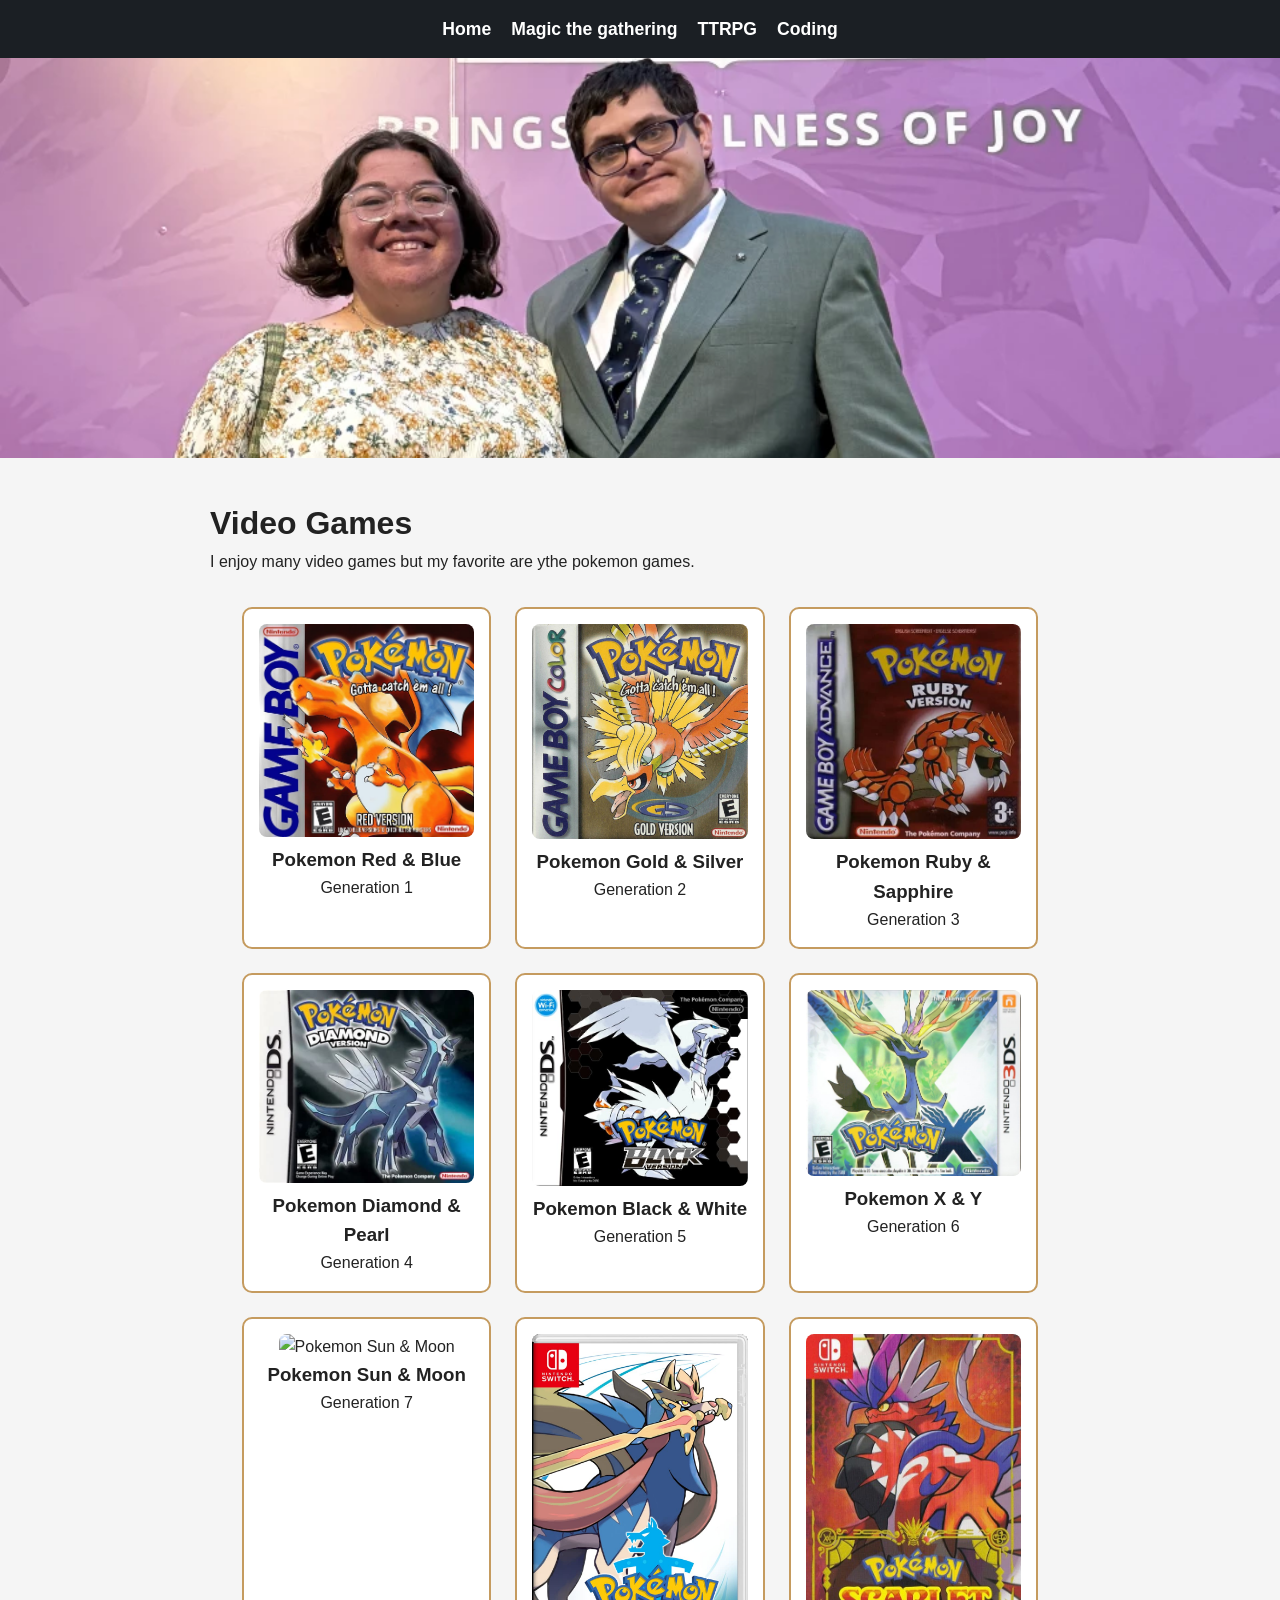
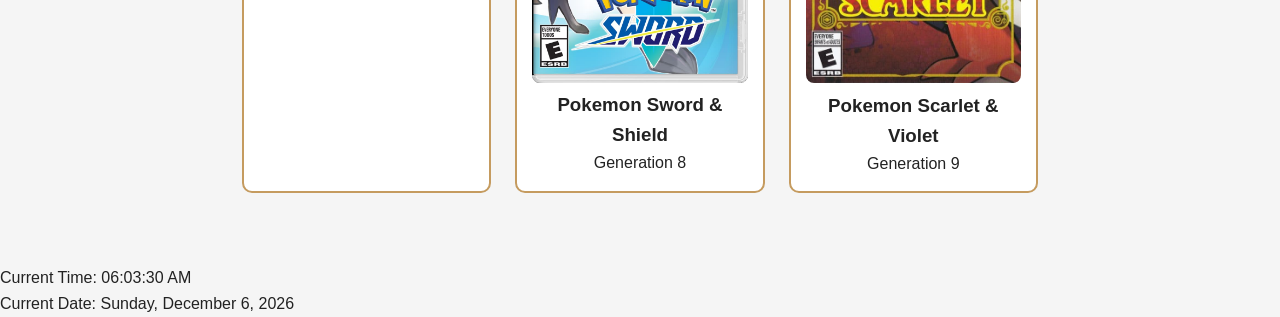
==== games.html @ 1f10e4e2 "I wrote the games page" ====
<!DOCTYPE html>
<html lang="en">

<head>
    <meta charset="UTF-8">
    <meta name="viewport" content="width=device-width, initial-scale=1.0">
    <title>Mark Fullerton Biography</title>
    <!--styles-->
    <link rel="stylesheet" href="styles/main.css">

</head>

<body>
    <!--Navigation-->
    <nav>
        <ul>
            <li><a href="/">Home</a></li>
            <li><a href="Mtg.html">Magic the gathering</a></li>
            <li><a href="ttrpg.html">TTRPG</a></li>
            <li><a href="coding.html">Coding</a></li>
        </ul>
    </nav>
    <!--hero image-->
    <div class="hero">
        <img src="images/hero.webp" alt="Mark Fullerton with wife.">
    </div>

    <main>
        <h1>Video Games</h1>
        <p>I enjoy many video games but my favorite are ythe pokemon games.</p>
        <div id="game-container" class="grid"></div>

        <div id="game-modal" class="modal">
            <div class="modal-box">
                <span id="close-modal">&times;</span>
                <div id="modal-content"></div>
            </div>
        </div>

    </main>
<footer>
    <p>Current Time: <span id="currentTime"></span></p>
    <p>Current Date: <span id="currentDate"></span></p>
</footer>
<script src="scripts/time.js"></script>
    <script type="module" src="scripts/pokemon.js" defer></script>
</body>
</html>
---- styles/main.css ----
:root {
    --dark: #1b1f24;
    --gold: #c59b5f;
    --light-bg: #f5f5f5;
    --white: #ffffff;
    --text: #222222;
}
/*global reset + base styles*/
* {
    margin: 0;
    padding: 0;
    box-sizing: border-box;
}

body {
    font-family: Arial, Helvetica, sans-serif;
    line-height: 1.6;
    background-color: var(--light-bg);
    color: var(--text);
}

/*Navigation*/
nav{
    background-color: var(--dark);
    padding: 15px;
}

nav ul {
    list-style: none;
    display: flex;
    flex-wrap: wrap;
    gap: 20px;
    justify-content: center;
}

nav a {
    color: white;
    text-decoration: none;
    font-size: 1.1rem;
    font-weight: bold;
}

nav a:hover {
    color: var(--gold);

}

/*Hero Image*/
.hero {
    height: 400px;
    overflow: hidden;
}

.hero img {
    width: 100%;
    height: 100%;
    object-fit: cover;
    display: block;
}

/*Header*/
header {
    text-align: center;
    padding: 40px 20px;
    background-color: white;
}

header h1 {
    font-size: 2.5rem;
    margin-bottom: 15px;
}

header p {
    font-size: 1.2rem;
    max-width: 700px;
    margin: 10px auto;
}

/*Main*/
main {
    max-width: 900px;
    margin: 40px auto;
    padding: 0 20px;
}

section {
    background-color:var(--white);
    border-left: 6px solid var(--gold);
    padding: 25px;
    margin-bottom: 25px;
    border-radius: 10px;
    box-shadow: 0 2px 5px rgba(0,0,0,0.1);
}

section h2 {
    margin-bottom: 10px;
    font-size: 1.8rem;
    color: #444;
}

section p {
    font-size: 1.1rem;
}

/*mtg cards*/
#cards {
    display: grid;
    gap: 1.5rem;
    padding: 2rem;
    grid-template-columns: repeat(auto-fit, minmax(260px, 1fr));
}

.card {
    background-color: var(--white);
    border: 3px solid var(--gold);
    border-radius: 12px;
    padding: 15px;
    box-shadow: 0 4px 10px rgba(0,0,0,0.15);
    transition: transform 0.2s ease;
}
.card:hover {
    transform: scale(1.03);
}

.card-img {
    width: 100%;
    border-radius: 8px;
    margin-bottom: 10px;
}

.card-content {
    text-align: center;
}
.card-title {
    font-size: 1.3rem;
    font-weight: bold;
    margin-bottom: 8px;
}

.card-text{
    font-size: 1rem;
    color: #444;
}

/*dice roller container*/
main h2 {
    text-align: center;
    margin-bottom: 1rem;
    font-size: 1.8rem;
}

main label {
    display: block;
    margin-top: 1rem;
    font-weight: bold;
}

main input,
main select {
    width: 100%;
    padding: 0.5rem;
    margin-top: 0.3rem;
    border: 1px solid #ccc;
    border-radius: 5px;
    font-size: 1rem;
}

main button {
    margin-top: 1.5rem;
    padding: 0.7rem 1rem;
    width: 100%;
    background: var(--gold);
    color: white;
    border: none;
    border-radius: 5px;
    font-size: 1.1rem;
    cursor: pointer;
    transition: background 0.2s ease;
}

main button:hover {
    background: var(--dark);
}

#results {
    margin-top: 1.5rem;
    padding: 1rem;
    background: var(--white);
    border: 1px solid var(--dark);
    border-radius: 5px;
    font-size: 1.2rem;
}
/*Modal*/
.modal {
    display: none;
    position: fixed;
    inset: 0;
    background: rgba(0,0,0,0.7);
    justify-content: center;
    align-items: center;
}

.modal-box {
    background: white;
    padding: 20px;
    max-width: 500px;
    border-radius: 10px;
    position: relative;
}

#close-modal {
    position: absolute;
    top: 10px;
    right: 15px;
    font-size: 2rem;
    cursor: pointer;
}

/*games*/
/*Game cards*/
.game-card {
    background: white;
    border: 2px solid var(--gold);
    border-radius: 10px;
    padding: 15px;
    text-align: center;
    cursor: pointer;
    transition: transform .2s;
}

.game-card:hover {
    transform: scale(1.05);
}

.game-card img {
    width: 100%;
    border-radius: 8px;
}
.grid {
    display: grid;
    grid-template-columns: repeat(auto-fit, minmax(220px, 1fr));
    gap: 1.5rem;
    padding: 2rem;
}

/*Media Queries */
/*cell phones*/
@media (max-width: 600px) {
    header h1 {
        font-size: 1.8rem;
    }

    header p {
        font-size: 1rem;
    }

    .hero {
        height: 250px;
    }
    nav ul {
        gap: 10px;
        flex-direction: column;
        text-align: center;
    }

    section h2 {
        font-size: 1.4rem;
    }

    section p {
        font-size: 1rem;
    }
}
/*tablets*/
@media (max-width: 900px) {
    .hero {
        height: 300px;
    }
    main{
        padding: 0 15px;
    }
}
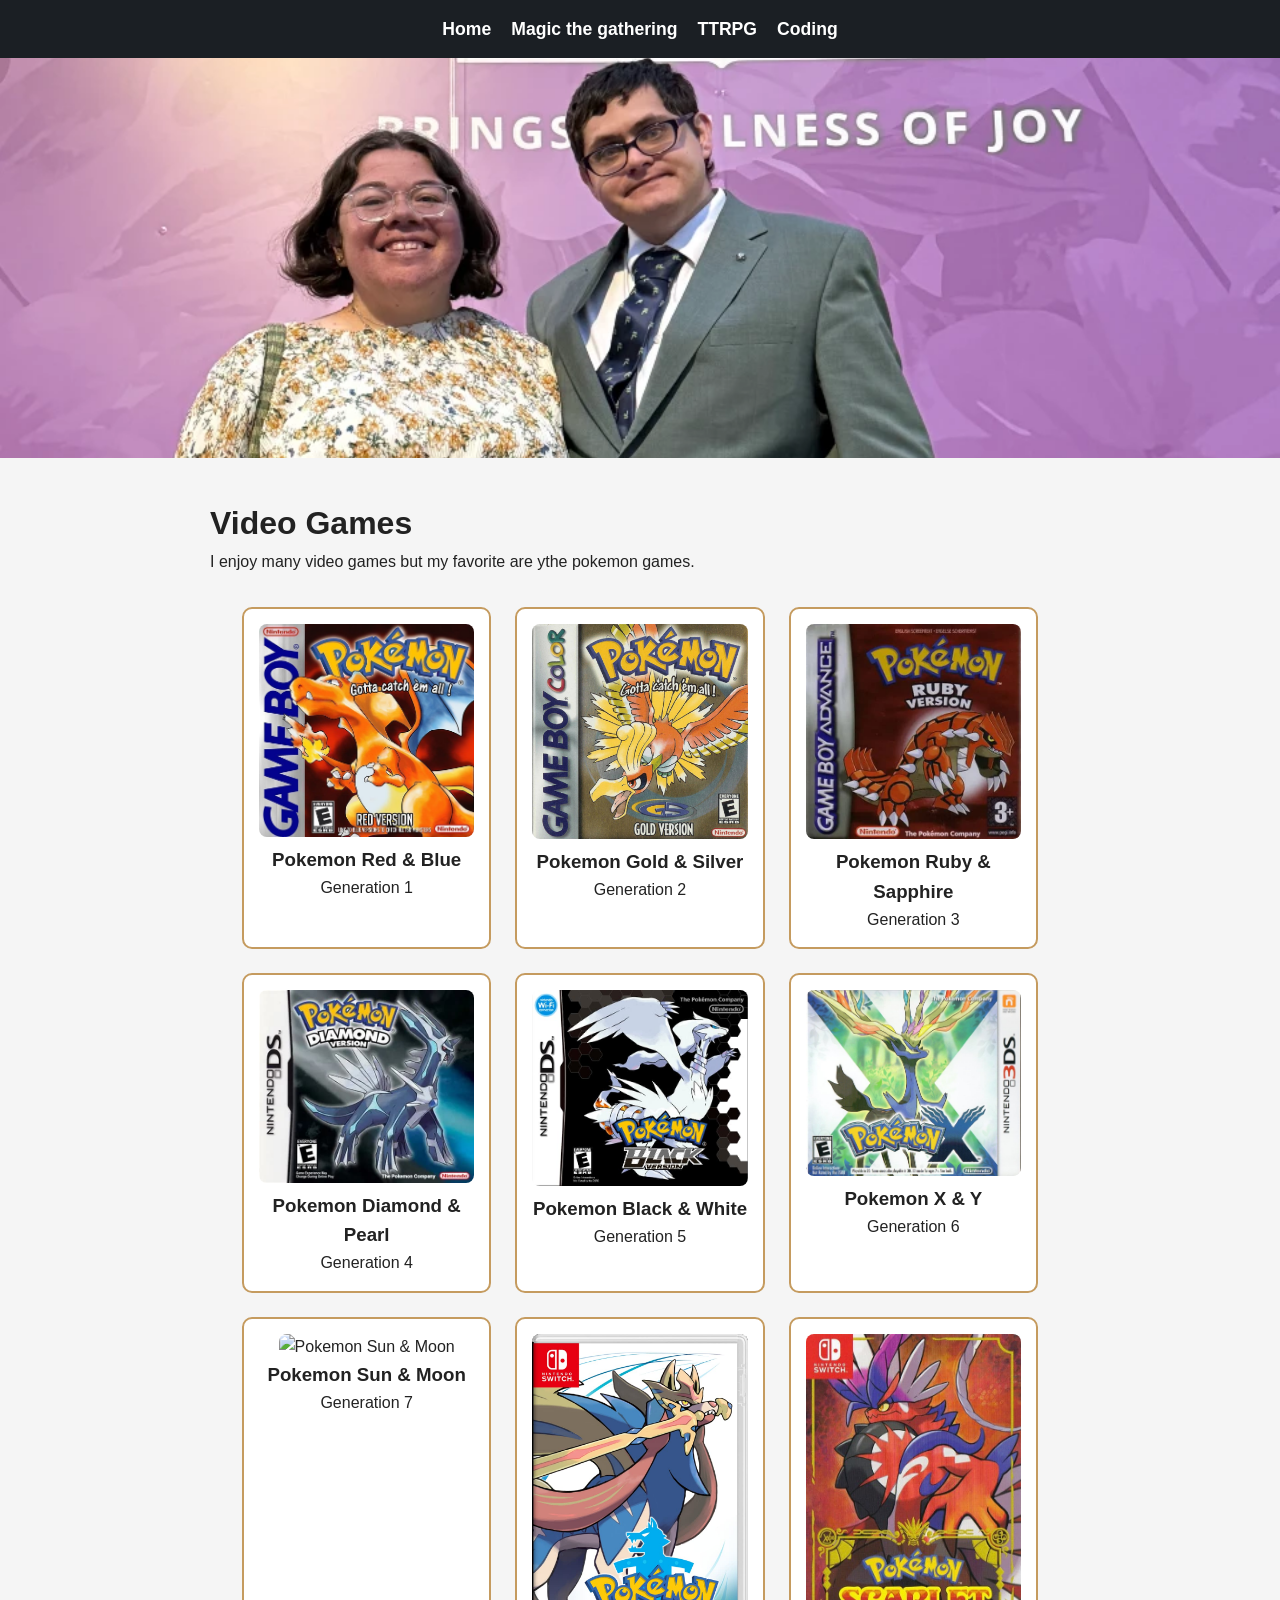
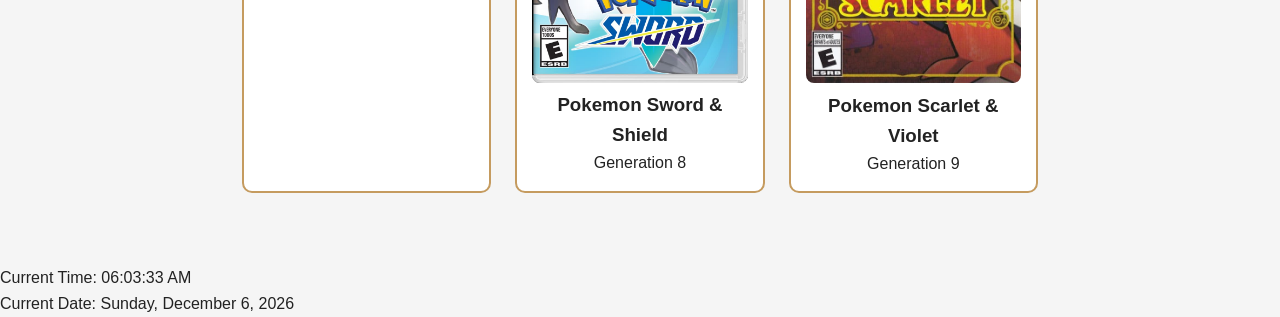
==== commit 87315b96: "i made changes to the index page" ====
--- a/games.html
+++ b/games.html
@@ -14,10 +14,10 @@
     <!--Navigation-->
     <nav>
         <ul>
-            <li><a href="/">Home</a></li>
-            <li><a href="Mtg.html">Magic the gathering</a></li>
+            <li><a href="index">Home</a></li>
+            <li><a href="mtg.html">Magic the gathering</a></li>
             <li><a href="ttrpg.html">TTRPG</a></li>
-            <li><a href="coding.html">Coding</a></li>
+            <li><a href="games.html">Coding</a></li>
         </ul>
     </nav>
     <!--hero image-->
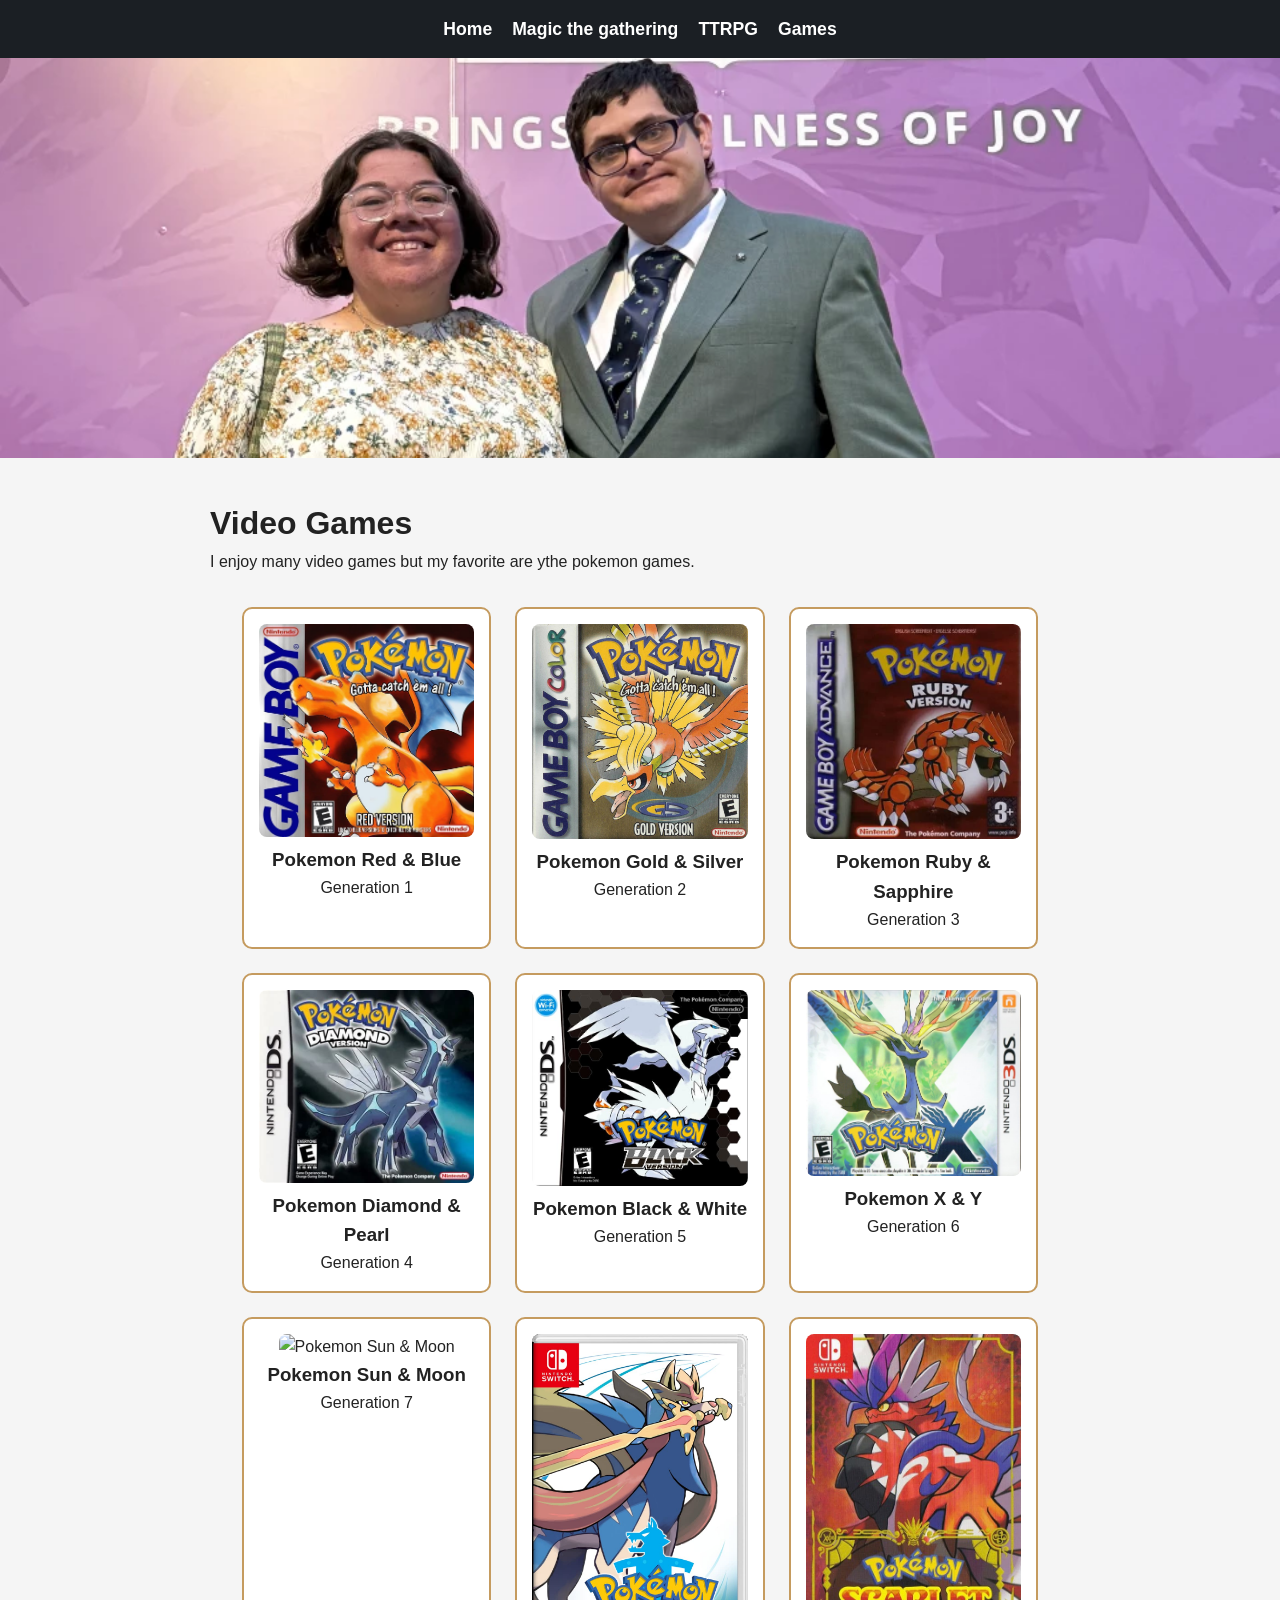
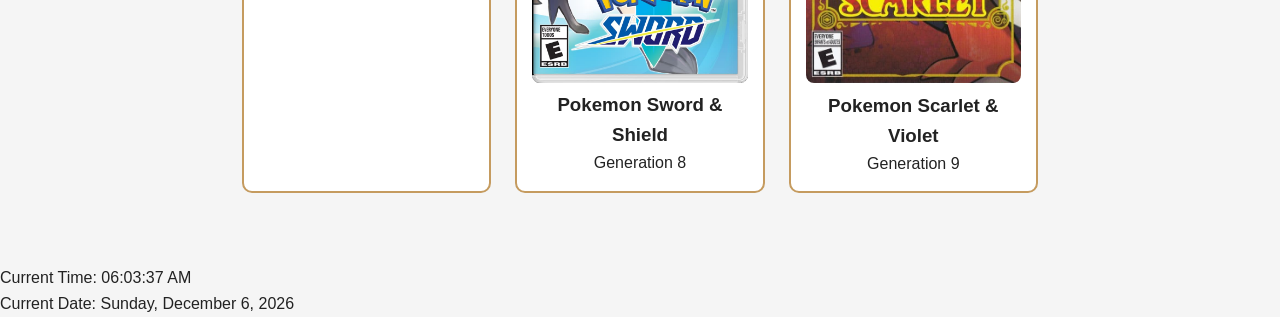
==== commit 05e2a19e: "i made more changes to the navigation" ====
--- a/games.html
+++ b/games.html
@@ -14,10 +14,10 @@
     <!--Navigation-->
     <nav>
         <ul>
-            <li><a href="index">Home</a></li>
-            <li><a href="mtg.html">Magic the gathering</a></li>
-            <li><a href="ttrpg.html">TTRPG</a></li>
-            <li><a href="games.html">Coding</a></li>
+            <li><a href="biographyPage/index">Home</a></li>
+            <li><a href="biographyPage/mtg.html">Magic the gathering</a></li>
+            <li><a href="biographyPage/ttrpg.html">TTRPG</a></li>
+            <li><a href="biographyPage/">Games</a></li>
         </ul>
     </nav>
     <!--hero image-->
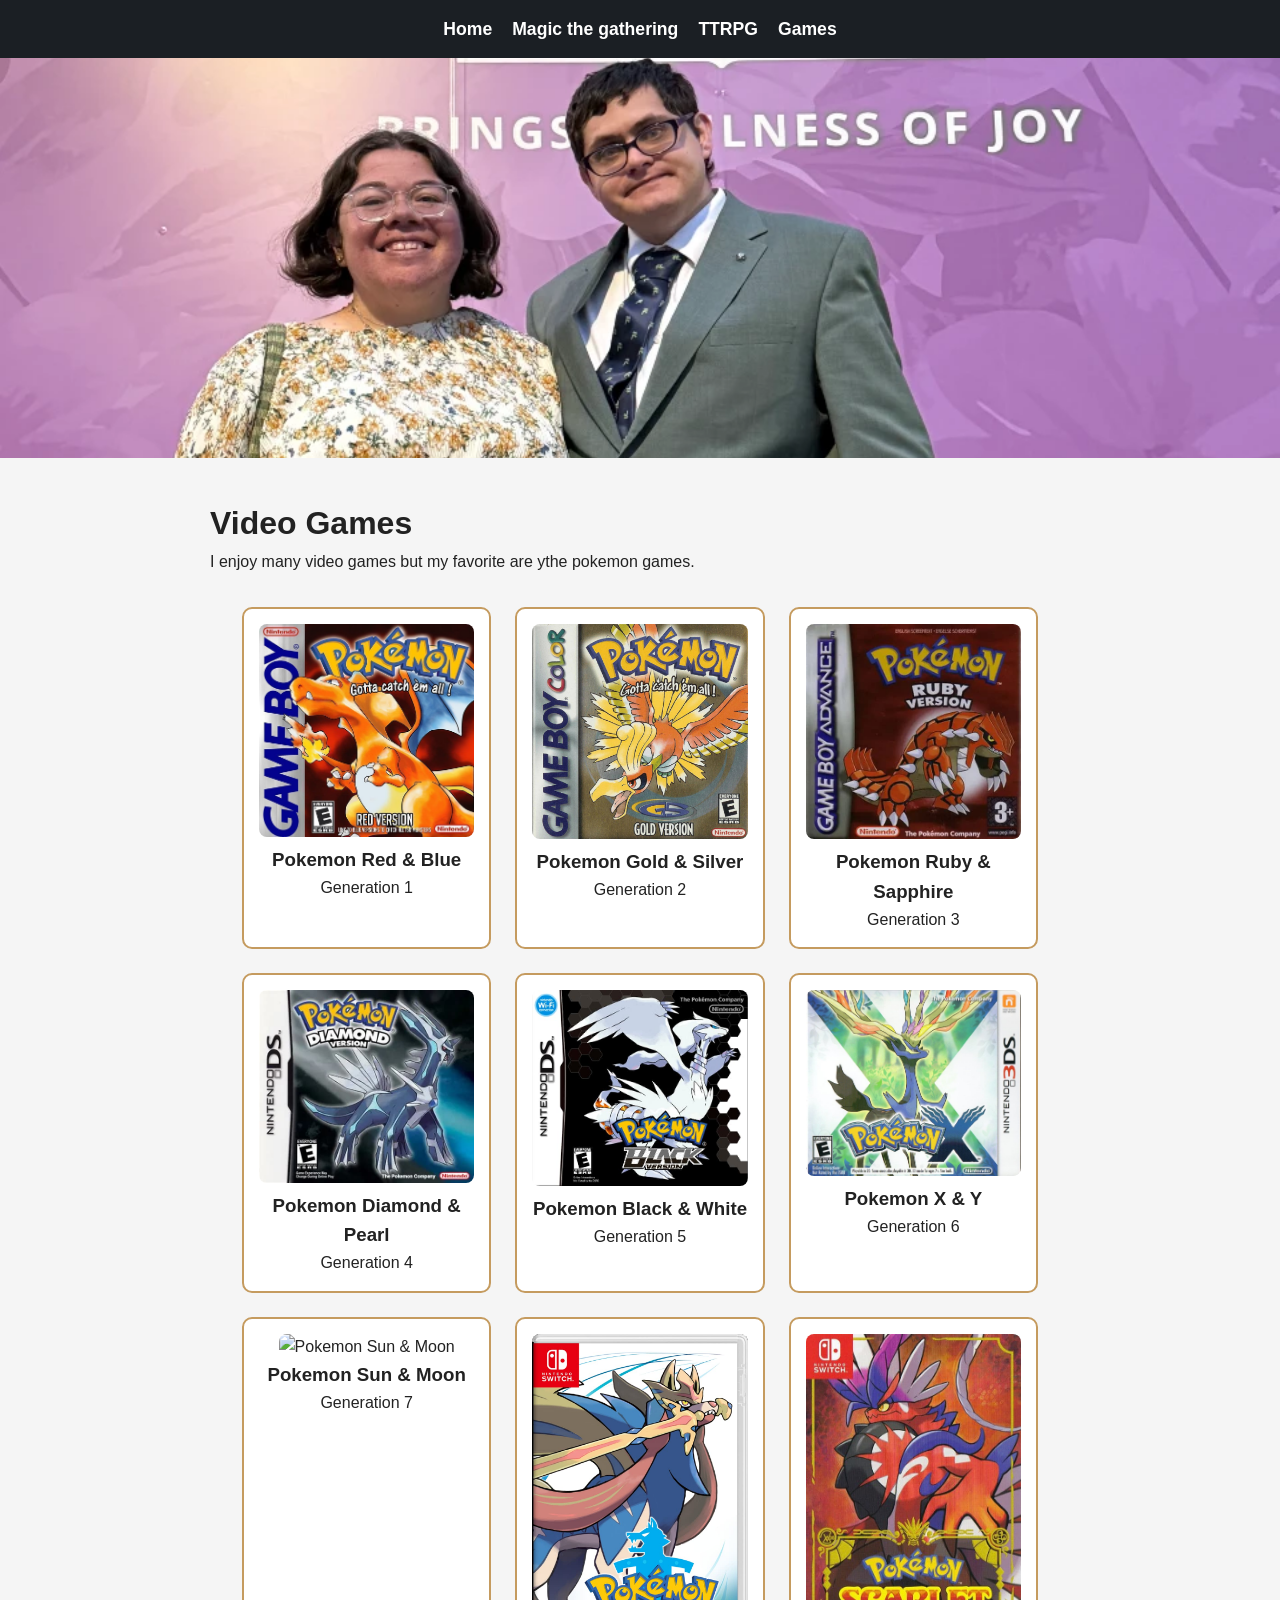
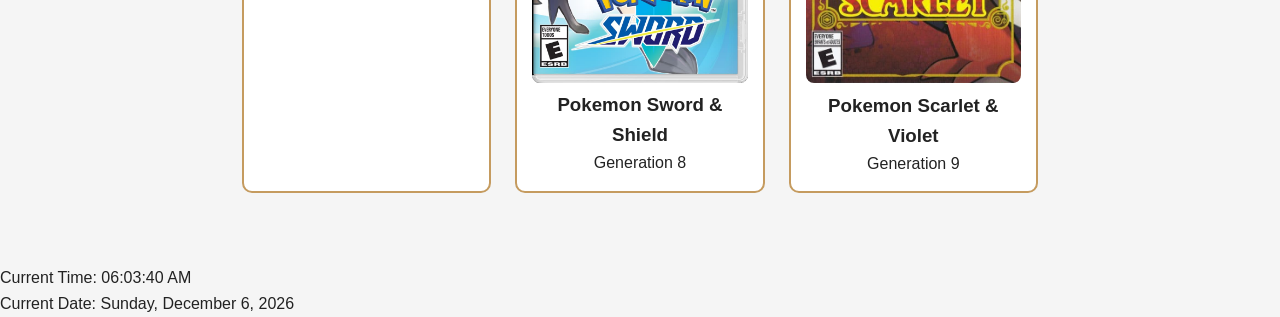
==== commit c04796a0: "i am making changes to the nav" ====
--- a/games.html
+++ b/games.html
@@ -14,10 +14,10 @@
     <!--Navigation-->
     <nav>
         <ul>
-            <li><a href="biographyPage/index">Home</a></li>
-            <li><a href="biographyPage/mtg.html">Magic the gathering</a></li>
-            <li><a href="biographyPage/ttrpg.html">TTRPG</a></li>
-            <li><a href="biographyPage/">Games</a></li>
+            <li><a href="/biographyPage/index">Home</a></li>
+            <li><a href="/biographyPage/mtg.html">Magic the gathering</a></li>
+            <li><a href="/biographyPage/ttrpg.html">TTRPG</a></li>
+            <li><a href="/biographyPage/">Games</a></li>
         </ul>
     </nav>
     <!--hero image-->
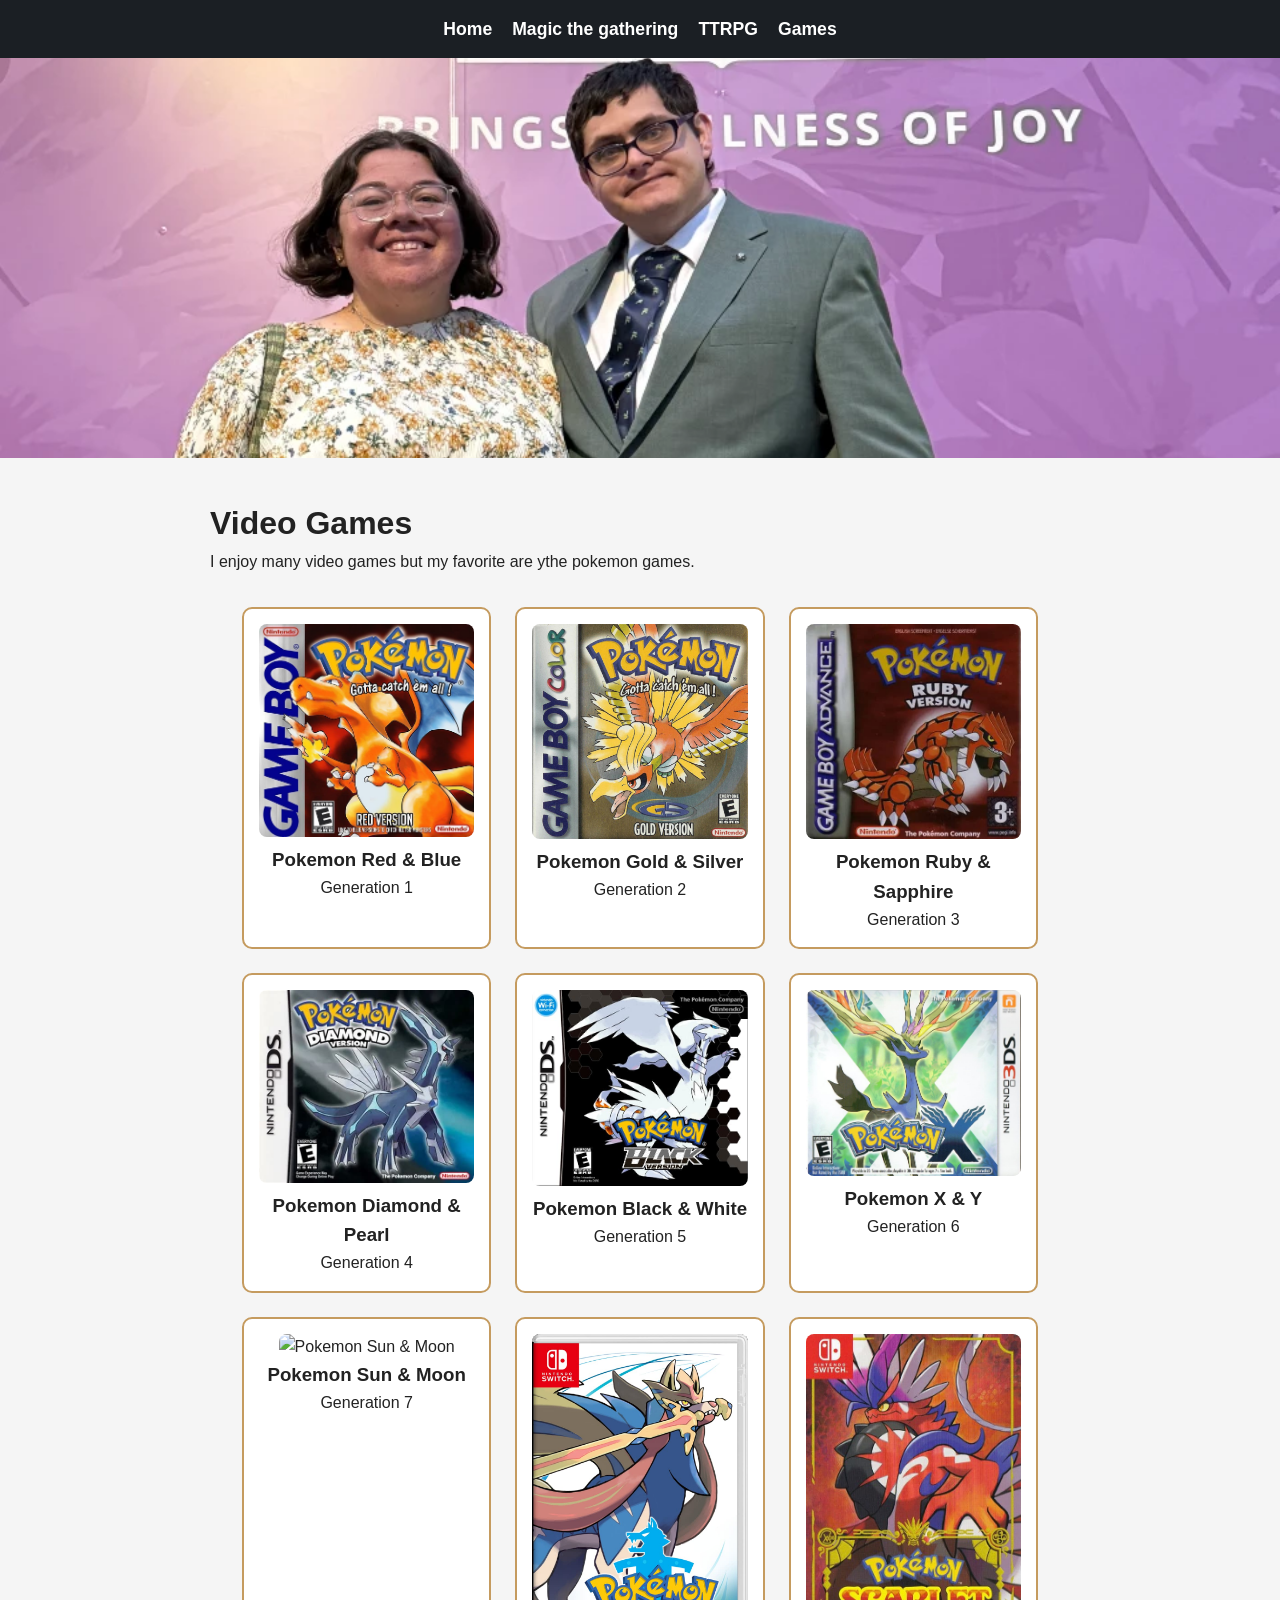
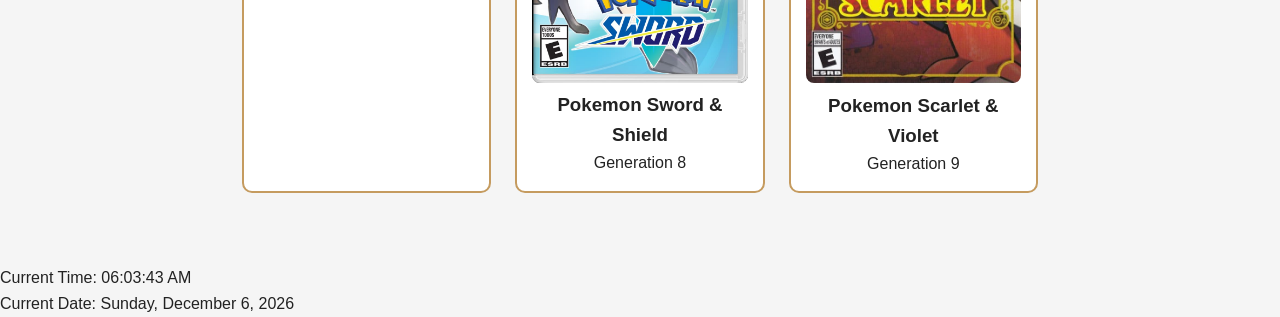
==== commit c8691419: "more changes to the nav" ====
--- a/games.html
+++ b/games.html
@@ -17,7 +17,7 @@
             <li><a href="/biographyPage/index">Home</a></li>
             <li><a href="/biographyPage/mtg.html">Magic the gathering</a></li>
             <li><a href="/biographyPage/ttrpg.html">TTRPG</a></li>
-            <li><a href="/biographyPage/">Games</a></li>
+            <li><a href="/biographyPage/games.html">Games</a></li>
         </ul>
     </nav>
     <!--hero image-->
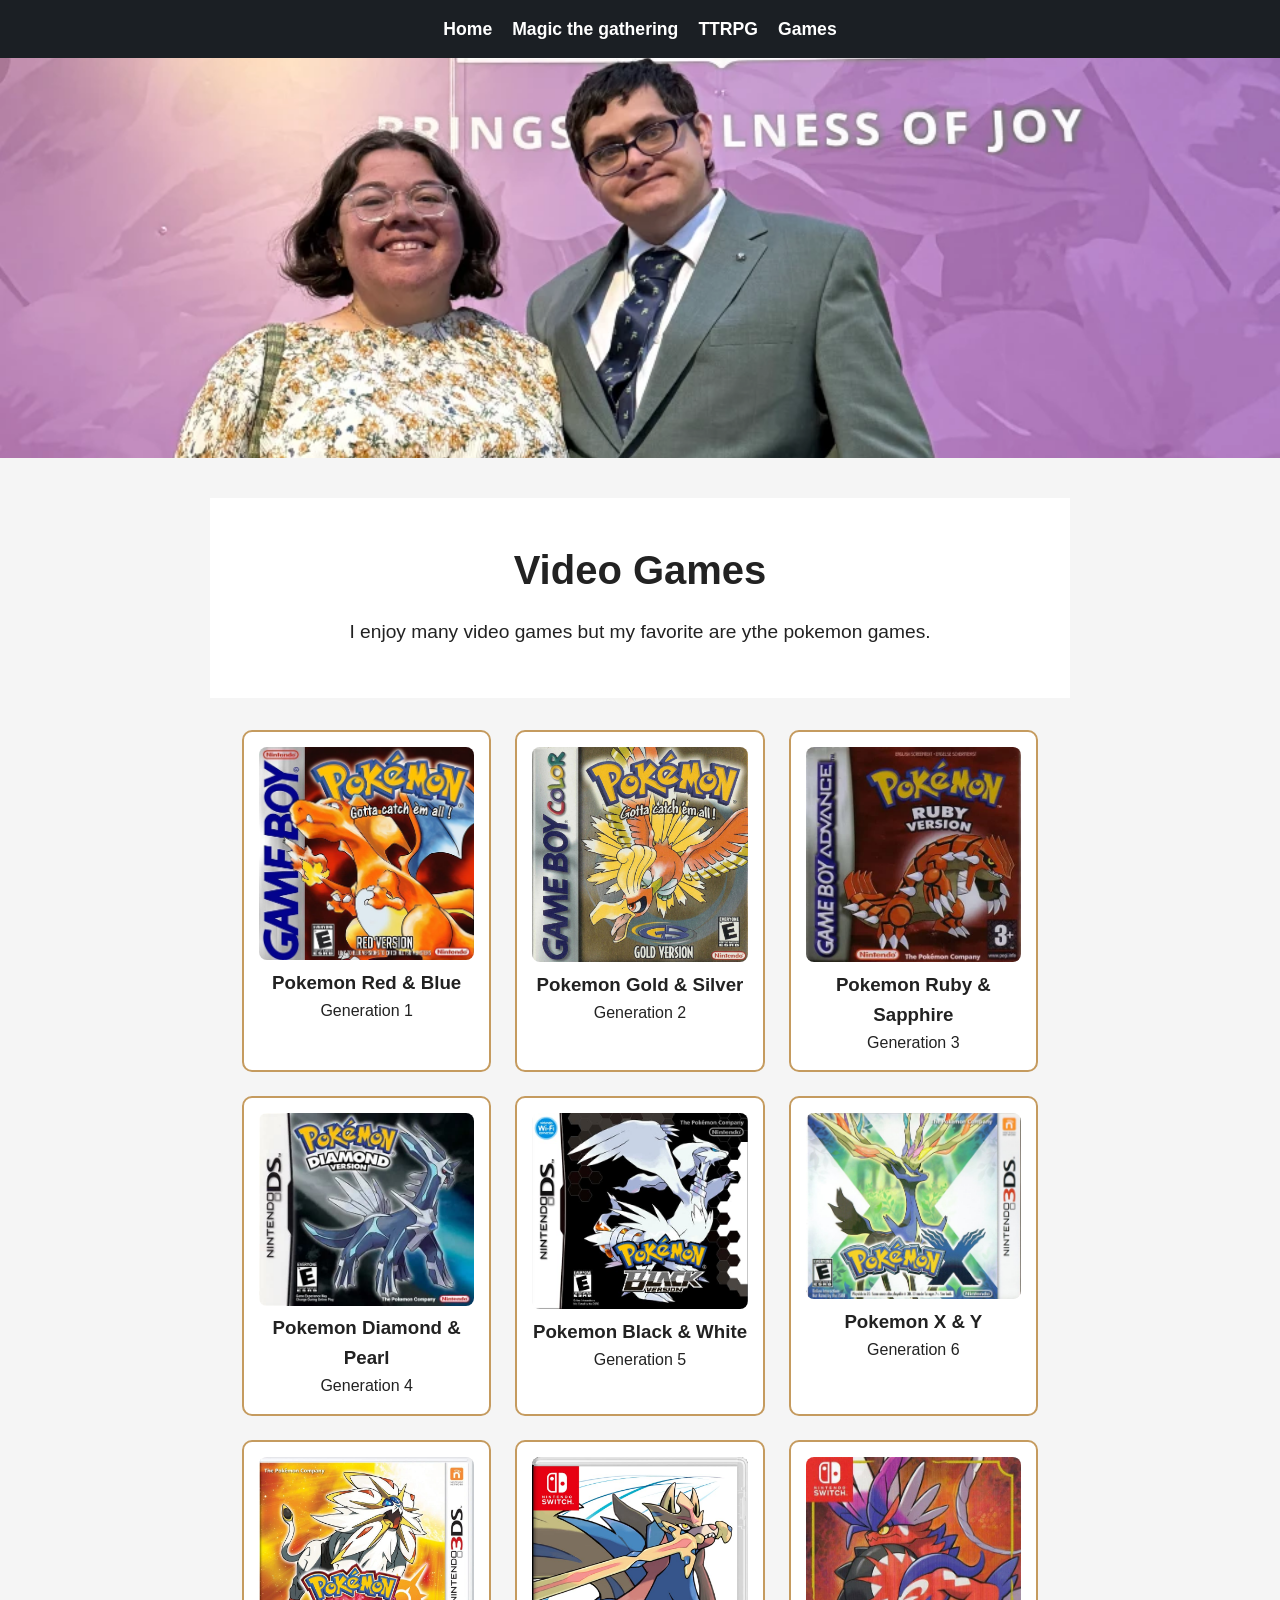
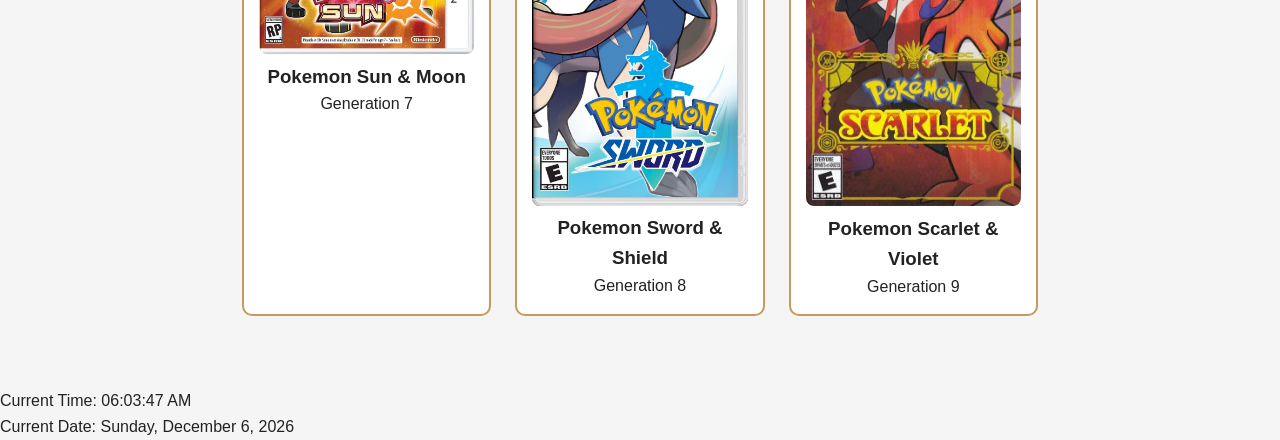
==== commit 7d7790e7: "I added a header to games .html" ====
--- a/games.html
+++ b/games.html
@@ -26,8 +26,10 @@
     </div>
 
     <main>
-        <h1>Video Games</h1>
-        <p>I enjoy many video games but my favorite are ythe pokemon games.</p>
+        <header>
+            <h1>Video Games</h1>
+            <p>I enjoy many video games but my favorite are ythe pokemon games.</p>
+        </header>
         <div id="game-container" class="grid"></div>
 
         <div id="game-modal" class="modal">
